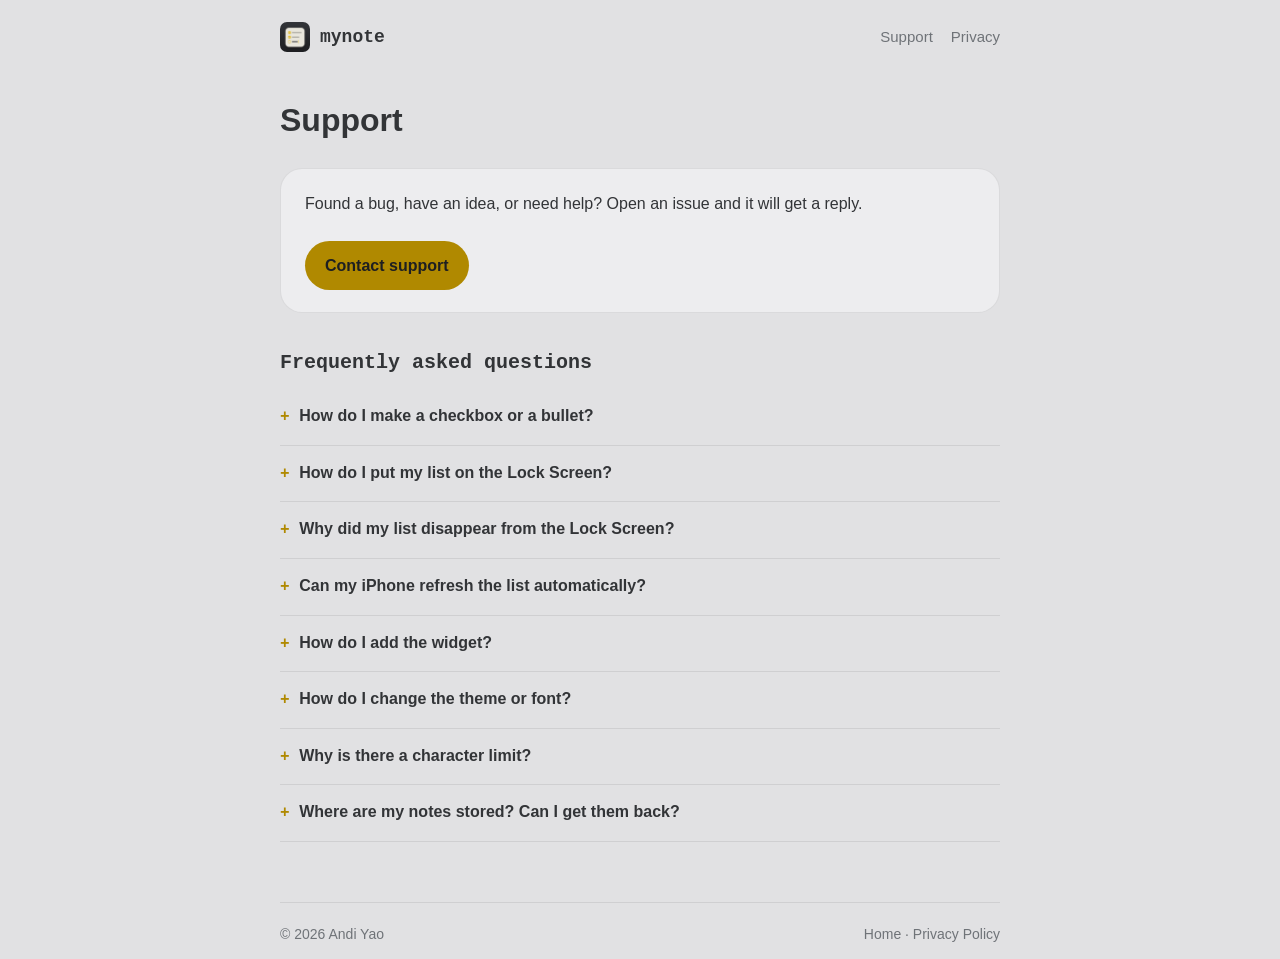
==== support.html @ 940d68ce "mynote website, privacy policy and support pages" ====
<!doctype html>
<html lang="en">
<head>
  <meta charset="utf-8">
  <meta name="viewport" content="width=device-width, initial-scale=1">
  <title>Support — mynote</title>
  <meta name="description" content="Help and frequently asked questions for mynote.">
  <link rel="icon" href="favicon.png">
  <link rel="stylesheet" href="style.css">
</head>
<body>
  <div class="wrap doc">
    <header class="site">
      <a class="brand" href="./"><img src="icon.png" alt="">mynote</a>
      <nav><a href="support.html">Support</a><a href="privacy.html">Privacy</a></nav>
    </header>

    <h1>Support</h1>
    <div class="card">
      <p style="margin-top:0">Found a bug, have an idea, or need help? Open an issue and it will get a reply.</p>
      <a class="button" href="https://github.com/mishmashdude/mynote/issues/new/choose">Contact support</a>
    </div>

    <h2>Frequently asked questions</h2>

    <details>
      <summary>How do I make a checkbox or a bullet?</summary>
      <p>Start a line with <code>[ ]</code> for a checkbox or <code>-</code> for a bullet, or use the two buttons above the keyboard while editing. Press return to continue the list; press return on an empty item to end it. <code># </code> at the start of a line makes a heading.</p>
    </details>

    <details>
      <summary>How do I put my list on the Lock Screen?</summary>
      <p>Tap <strong>Go Live</strong> at the bottom of the main screen. Your note appears on the Lock Screen and in the Dynamic Island, and you can tick checkboxes right there. Tap <strong>Live</strong> again to remove it.</p>
    </details>

    <details>
      <summary>Why did my list disappear from the Lock Screen?</summary>
      <p>iOS limits every Live Activity to 8 hours. With <em>Auto-Refresh</em> on (Settings → Live Activity), mynote schedules fresh Live Activities to take over just before each one ends, which covers about a day and a half. Opening mynote tops the chain back up. If it ever runs out, mynote sends a reminder notification. Tap it and your list is back.</p>
      <p>Your list can also disappear if Live Activities are turned off for mynote in the iOS Settings app (Settings → mynote → Live Activities), or if you swipe it away on the Lock Screen.</p>
    </details>

    <details>
      <summary>Can my iPhone refresh the list automatically?</summary>
      <ol>
        <li>Open the Shortcuts app → Automation → New Automation.</li>
        <li>Choose <em>Time of Day</em> (for example 7:00 AM, daily) or <em>Charger → Is Connected</em>.</li>
        <li>Select <em>Run Immediately</em>, then tap Next.</li>
        <li>Add the action <strong>Keep mynote on Lock Screen</strong> and tap Done.</li>
      </ol>
      <p>You can also add the <strong>Refresh mynote</strong> control to Control Center or to your Lock Screen for one-tap refreshes.</p>
    </details>

    <details>
      <summary>How do I add the widget?</summary>
      <p>Touch and hold an empty area of your Home Screen, tap Edit → Add Widget, search for mynote and choose a size. Checkboxes on the widget can be ticked without opening the app. On the Lock Screen, touch and hold → Customize → Lock Screen to add the small mynote widgets.</p>
    </details>

    <details>
      <summary>How do I change the theme or font?</summary>
      <p>Tap ⋯ → Settings → Theme. Pick any of the 50 themes, or turn on <em>Match System Appearance</em> to choose one theme for light mode and one for dark mode. Fonts and text size live under Settings → Note Text.</p>
    </details>

    <details>
      <summary>Why is there a character limit?</summary>
      <p>mynote is built for one clear list, not a long messy note, and the Lock Screen only has room for so much. Notes can hold 280 characters. Checkbox and bullet markers don't count.</p>
    </details>

    <details>
      <summary>Where are my notes stored? Can I get them back?</summary>
      <p>Everything stays on your iPhone. Archived notes are kept under ⋯ → Archived Notes, where you can search and restore them. Deleted notes cannot be recovered, and deleting the app removes all of its notes.</p>
    </details>

    <footer class="site">
      <span>© 2026 Andi Yao</span>
      <span><a href="./">Home</a> · <a href="privacy.html">Privacy Policy</a></span>
    </footer>
  </div>
</body>
</html>
---- style.css ----
:root {
  --bg: #323437;
  --card: #2c2e31;
  --text: #d1d0c5;
  --sub: #8a8c8f;
  --main: #e2b714;
  --line: rgba(209, 208, 197, 0.08);
  --mono: ui-monospace, "SF Mono", Menlo, Consolas, monospace;
  --sans: -apple-system, BlinkMacSystemFont, "SF Pro Text", "Segoe UI", Roboto, sans-serif;
  color-scheme: dark;
}

@media (prefers-color-scheme: light) {
  :root {
    --bg: #e1e1e3;
    --card: #ededef;
    --text: #323437;
    --sub: #6f7378;
    --main: #b08900;
    --line: rgba(50, 52, 55, 0.1);
    color-scheme: light;
  }
}

* { box-sizing: border-box; }

html, body {
  margin: 0;
  background: var(--bg);
  color: var(--text);
  font-family: var(--sans);
  line-height: 1.6;
  -webkit-font-smoothing: antialiased;
}

a { color: var(--main); text-decoration: none; }
a:hover { text-decoration: underline; }

.wrap { max-width: 760px; margin: 0 auto; padding: 0 20px; }

header.site {
  display: flex;
  align-items: center;
  justify-content: space-between;
  padding: 22px 0;
}

.brand {
  display: flex;
  align-items: center;
  gap: 10px;
  font-family: var(--mono);
  font-weight: 700;
  font-size: 18px;
  color: var(--text);
}
.brand img { width: 30px; height: 30px; border-radius: 7px; }

nav a { margin-left: 18px; font-size: 15px; color: var(--sub); }
nav a:hover { color: var(--text); text-decoration: none; }

.hero { padding: 56px 0 30px; text-align: center; }
.hero img.icon {
  width: 112px; height: 112px; border-radius: 25px;
  box-shadow: 0 18px 40px rgba(0, 0, 0, 0.35);
}
.hero h1 {
  font-family: var(--mono);
  font-size: clamp(40px, 8vw, 60px);
  margin: 26px 0 6px;
  letter-spacing: -1px;
}
.hero h1 .caret {
  display: inline-block; width: 0.08em; height: 0.9em; margin-left: 4px;
  background: var(--main); vertical-align: -0.08em;
  animation: blink 1.1s steps(1) infinite;
}
@keyframes blink { 50% { opacity: 0; } }
.hero p.lede { font-size: 20px; color: var(--sub); margin: 0 auto; max-width: 520px; }

.card {
  background: var(--card);
  border: 1px solid var(--line);
  border-radius: 22px;
  padding: 22px 24px;
  margin: 18px 0;
}

.demo {
  max-width: 340px; margin: 36px auto 0; text-align: left;
  font-size: 17px; box-shadow: 0 20px 50px rgba(0,0,0,0.25);
}
.demo .row { display: flex; align-items: center; gap: 12px; padding: 3px 0; }
.box {
  width: 18px; height: 18px; border-radius: 5px; border: 2px solid var(--main);
  flex: none; position: relative;
}
.box.done { background: var(--main); }
.box.done::after {
  content: ""; position: absolute; left: 4px; top: 0px; width: 5px; height: 10px;
  border: solid var(--card); border-width: 0 2.5px 2.5px 0; transform: rotate(45deg);
}
.row.done span { color: var(--sub); text-decoration: line-through; }
.demo h3 { font-family: var(--mono); margin: 0 0 8px; font-size: 18px; }

.features { display: grid; grid-template-columns: repeat(auto-fit, minmax(220px, 1fr)); gap: 16px; margin: 40px 0; }
.features .card { margin: 0; }
.features h3 { margin: 0 0 6px; font-size: 17px; }
.features p { margin: 0; color: var(--sub); font-size: 15px; }

.swatches { display: flex; flex-wrap: wrap; gap: 8px; justify-content: center; margin: 14px 0 0; }
.swatch {
  font-family: var(--mono); font-size: 13px; padding: 7px 12px; border-radius: 999px;
  display: inline-flex; align-items: center; gap: 7px; border: 1px solid rgba(255,255,255,0.08);
}
.swatch i { width: 9px; height: 9px; border-radius: 50%; display: inline-block; }

h2 { font-family: var(--mono); font-size: 24px; margin: 44px 0 10px; }
h3 { font-size: 18px; }
.doc h2 { font-size: 20px; margin-top: 34px; }
.doc p, .doc li { color: var(--text); }
.muted { color: var(--sub); }

details { border-bottom: 1px solid var(--line); padding: 14px 0; }
details summary { cursor: pointer; font-weight: 600; list-style: none; }
details summary::-webkit-details-marker { display: none; }
details summary::before { content: "+ "; color: var(--main); font-family: var(--mono); }
details[open] summary::before { content: "− "; }
details p, details ol, details ul { color: var(--sub); margin: 10px 0 0; }

.button {
  display: inline-block; background: var(--main); color: #1e1f21; font-weight: 600;
  padding: 12px 20px; border-radius: 999px; margin-top: 8px;
}
.button:hover { text-decoration: none; filter: brightness(1.06); }

footer.site {
  margin: 60px 0 30px; padding-top: 20px; border-top: 1px solid var(--line);
  color: var(--sub); font-size: 14px; display: flex; justify-content: space-between; flex-wrap: wrap; gap: 10px;
}
footer.site a { color: var(--sub); }
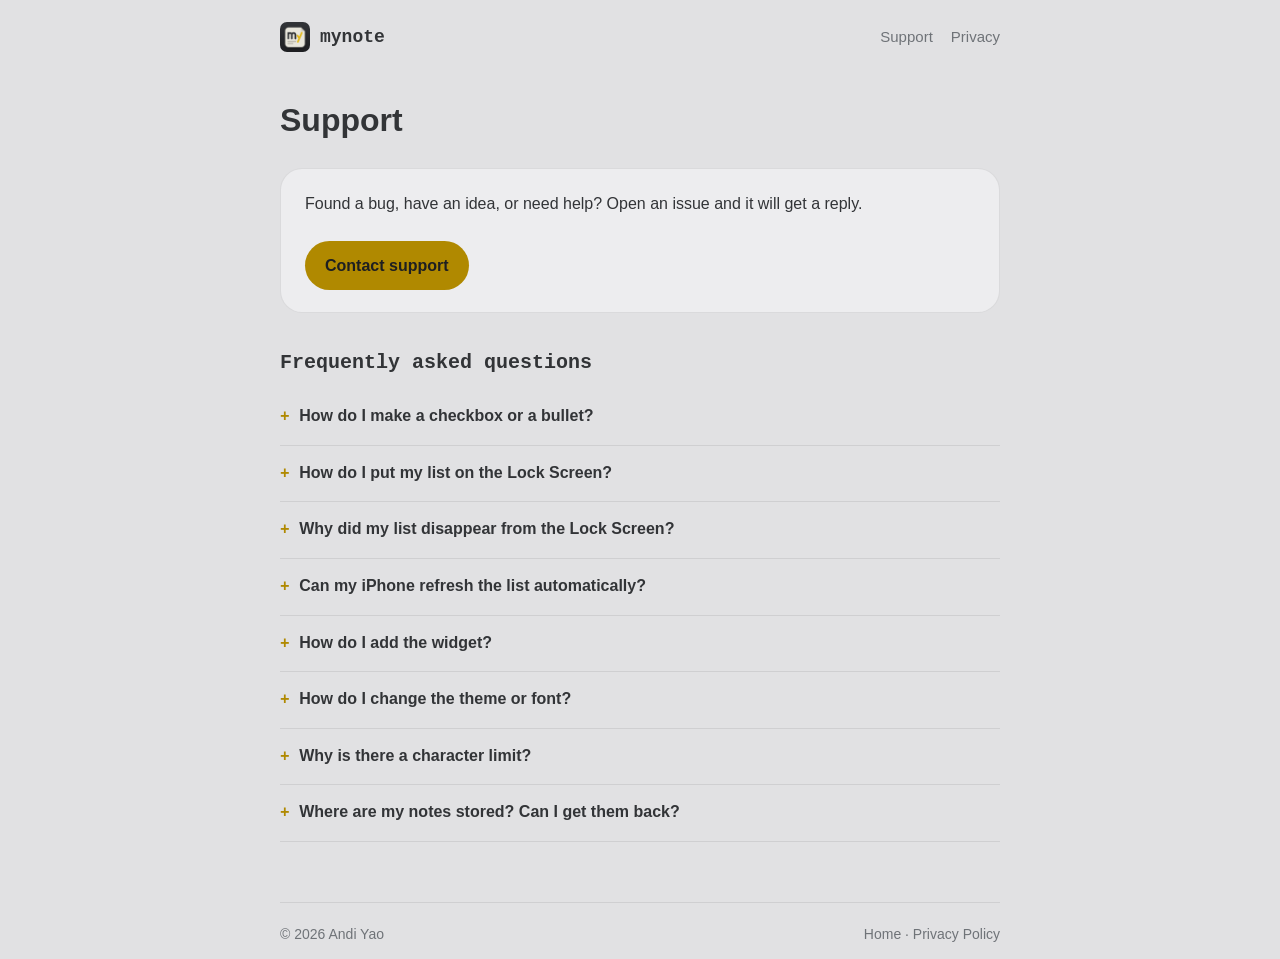
==== commit 57028003: "mynote 1.1: new icon, Lock Screen wording, copy for everyone - New app icon and favicon. - The list " ====
--- a/support.html
+++ b/support.html
@@ -30,7 +30,7 @@
 
     <details>
       <summary>How do I put my list on the Lock Screen?</summary>
-      <p>Tap <strong>Go Live</strong> at the bottom of the main screen. Your note appears on the Lock Screen and in the Dynamic Island, and you can tick checkboxes right there. Tap <strong>Live</strong> again to remove it.</p>
+      <p>Tap <strong>Go Live</strong> at the bottom of the main screen. Your note appears on the Lock Screen, and you can tick checkboxes right there. Tap <strong>Live</strong> again to remove it.</p>
     </details>
 
     <details>
